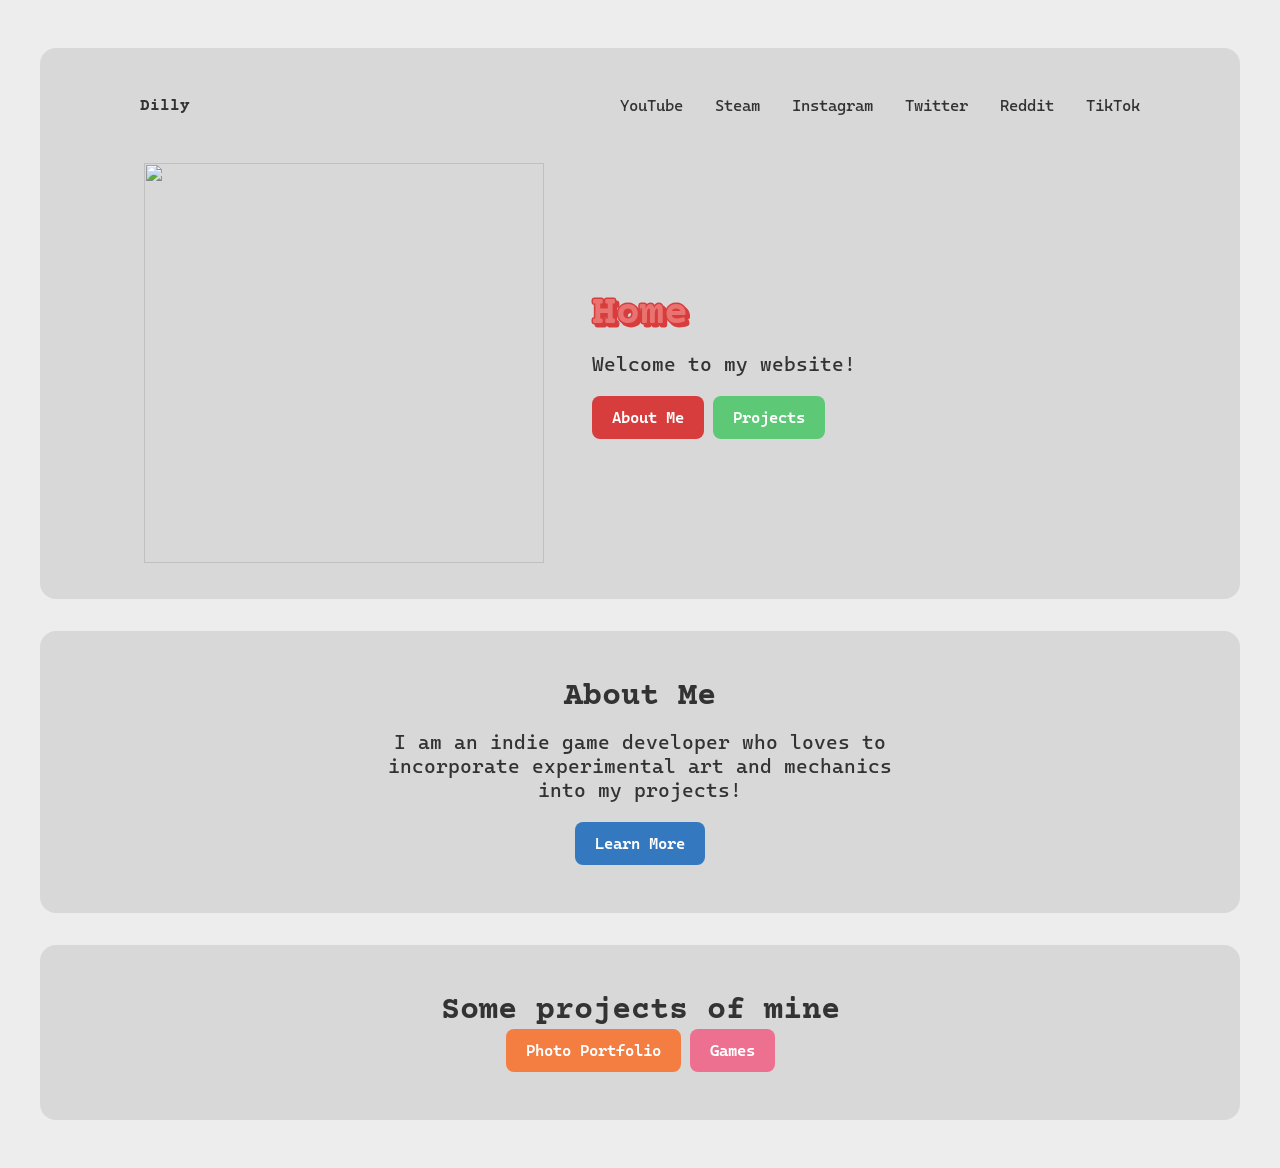
==== index.html @ d57d731a "Add files via upload" ====
<!DOCTYPE html>
<html lang="en">
<head>
    <meta charset="UTF-8">
    <meta name="viewport" content="width=device-width, initial-scale=1.0">
    <title>Dilly</title>
    <link rel="stylesheet" href="style.css">
</head>
<body>
    <header>
        <nav>
            <ul>
                <li><a href="index.html"><span class="title-d">D</span><span class="title-i">i</span><span class="title-l1">l</span><span class="title-l2">l</span><span class="title-y">y</span></a></li>
                <li><a href="https://www.youtube.com/@dilly-b" class="youtube">YouTube</a></li>
                <li><a href="https://store.steampowered.com/search/?publisher=Dilly" class="steam">Steam</a></li>
                <li><a href="https://www.instagram.com/dillybgames/" class="instagram">Instagram</a></li>
                <li><a href="https://x.com/DillyB_Games" class="twitter">Twitter</a></li>
                <li><a href="https://www.reddit.com/user/DillyBGames/" class="reddit">Reddit</a></li>
                <li><a href="https://www.tiktok.com/@dillybgames" class="tiktok">TikTok</a></li>
            </ul>
        </nav>
        <div class="flex-container-nowrap">
            <span class="stacked-images">
                <img height="400px" src="Images/DillyIcon.png" class="disappearing">
                <img height="400px" src="Images/DillyGif.gif" class="appearing">
            </span>
            <span class="text-container">
                <h1 class="red-text">Home</h1>
                <p>Welcome to my website!</p>
                <a href="#about" class="cta-button red">About Me</a>
                <a href="#projects" class="cta-button green">Projects</a>
            </span>
        </div>
    </header>

    <section id="about">
        <div class="flex-container">
            <div class="text-container">
                <h2>About Me</h2>
                <p>I am an indie game developer who loves to incorporate experimental art and mechanics into my projects!</p>
                <a href="about.html" class="cta-button blue">Learn More</a>
            </div>
        </div>
    </section>

    <section id="projects">
        <h2>Some projects of mine</h2>
        <a href="photos.html" class="cta-button yellow">Photo Portfolio</a>
        <a href="games.html" class="cta-button pink">Games</a>
    </section>

</body>
</html>
---- style.css ----
@import url('https://fonts.googleapis.com/css2?family=Courier+Prime:ital,wght@0,400;0,700;1,400;1,700&display=swap');
@import url('https://fonts.googleapis.com/css2?family=Cascadia+Mono:ital,wght@0,200..700;1,200..700&display=swap');

:root {
    --base-color: #ededed;
    --text-color: #333333;
    --red-one: #e87370;
    --red-two: #d83d3d;
    --green-one: #59ea8a;
    --green-two: #5dc976;
    --blue-one: #52bde2;
    --blue-two: #3479bf;
    --yellow-one: #fac05e;
    --yellow-two: #f47d42;
    --pink-one: #f2a6a0;
    --pink-two: #ed7090;
    --color-1: #d8d8d8;
    --color-2: #f3f7f9;
    --color-3: #f6f3f9;
}

* {
    margin: 0;
    padding: 0;
    box-sizing: border-box;
}

html {
    font-family: "Cascadia Mono", 'Courier New', Courier, monospace;
    color: var(--text-color);
}

body {
    padding: 1em;
    background-color: var(--base-color);
}

h1, h2, h3 {
    font-family: "Courier Prime", 'Courier New', Courier, monospace;
}

nav {
    margin: 1em auto 3em auto;
    width: min(1000px, 100%);
}

nav ul {
    display: flex;
    align-items: center;
    list-style-type: none;
    gap: 2em;
}

nav li:first-child {
    margin-right: auto;
    font-family: "Courier Prime", 'Courier New', Courier, monospace;
    font-weight: bold;
}

nav a {
    text-decoration: none;
    color: var(--text-color);
}

nav a:hover {
    text-decoration: underline;
    color: black;
}

.youtube:hover {
    color:firebrick;
} 

.steam:hover {
    color:slategray;
} 

.instagram:hover {
    color:palevioletred;
} 

.twitter:hover {
    color:skyblue;
} 

.reddit:hover {
    color:coral;
} 

.tiktok:hover {
    color:black;
} 

.title-d:hover {
    color:var(--red-one);
    -webkit-text-stroke: 1px var(--red-two);
    filter: drop-shadow(1px 1px 0px var(--red-two));
}

.title-i:hover {
    color:var(--green-one);
    -webkit-text-stroke: 1px var(--green-two);
    filter: drop-shadow(1px 1px 0px var(--green-two));
}

.title-l1:hover {
    color:var(--blue-one);
    -webkit-text-stroke: 1px var(--blue-two);
    filter: drop-shadow(1px 1px 0px var(--blue-two));
}

.title-l2:hover {
    color:var(--yellow-one);
    -webkit-text-stroke: 1px var(--yellow-two);
    filter: drop-shadow(1px 1px 0px var(--yellow-two));
}

.title-y:hover {
    color:var(--pink-one);
    -webkit-text-stroke: 1px var(--pink-two);
    filter: drop-shadow(1px 1px 0px var(--pink-two));
}

header, section {
    margin: 2em auto;
    width: min(75em, 100%);
    background-color: var(--color-1);
    padding: min(2em, 15%);
    border-radius: 1em;
}

.flex-container {
    display: flex;
    justify-content: center;
    align-items: center;
    flex-wrap: wrap;
    gap: 3em;
}

.flex-container-nowrap {
    display: flex;
    justify-content: center;
    align-items: center;
    flex-wrap: nowrap;
    gap: 3em;
}

header img {
    max-width: 100%;
    object-fit: cover;
    object-position: bottom;
}

.stacked-images {
    position: sticky;
    display: inline-block;
}

.disappearing {
    position: relative;
    display: inline-block;
    opacity: 1;
    width: 400px;
}

.disappearing:hover {
    opacity: 0;
}

.appearing {
    position: absolute;
    display: inline-block;
    top: 0;
    left: 0;
    z-index: 10;
    opacity: 0;
    width: 400px;
}

.appearing:hover {
    opacity: 1;
}

.curve-border{
    border-radius: 2em;
}

.text-container {
    flex: 0 1 34em;
}

h1 {
    font-size: 2.5rem;
}

.text-container p {
    margin: .75em 0 1em 0;
    font-size: 1.25rem;
}

.cta-button {
    display: inline-block;
    text-decoration: none;
    color: white;
    background-color: var(--red-two);
    padding: .75em 1.25em;
    border-radius: .5em;
    font-weight: 600;
    cursor: pointer;
}

button {
    margin-top: 0.75em;
    border: 0px;
}

.red {
    background-color: var(--red-two);
}

.red-text {
    color: var(--red-one);
    -webkit-text-stroke: 3px var(--red-two);
    filter: drop-shadow(3px 3px 0px var(--red-two));
    paint-order: stroke fill;
}

.green {
    background-color: var(--green-two);
}

.green-text {
    color: var(--green-one);
    -webkit-text-stroke: 3px var(--green-two);
    filter: drop-shadow(3px 3px 0px var(--green-two));
    paint-order: stroke fill;
}

.blue {
    background-color: var(--blue-two);
}

.blue-text {
    color: var(--blue-one);
    -webkit-text-stroke: 3px var(--blue-two);
    filter: drop-shadow(3px 3px 0px var(--blue-two));
    paint-order: stroke fill;
}

.yellow {
    background-color: var(--yellow-two);
}

.yellow-text {
    color: var(--yellow-one);
    -webkit-text-stroke: 3px var(--yellow-two);
    filter: drop-shadow(3px 3px 0px var(--yellow-two));
    paint-order: stroke fill;
}

.pink {
    background-color: var(--pink-two);
}

.pink-text {
    color: var(--pink-one);
    -webkit-text-stroke: 3px var(--pink-two);
    filter: drop-shadow(3px 3px 0px var(--pink-two));
    paint-order: stroke fill;
}

section {
    padding: 3em min(2em, 15%);
    text-align: center;
}

h2 {
    font-size: 2rem;
}

section p {
    margin-top: 1em;
    font-size: 1.25rem;
}
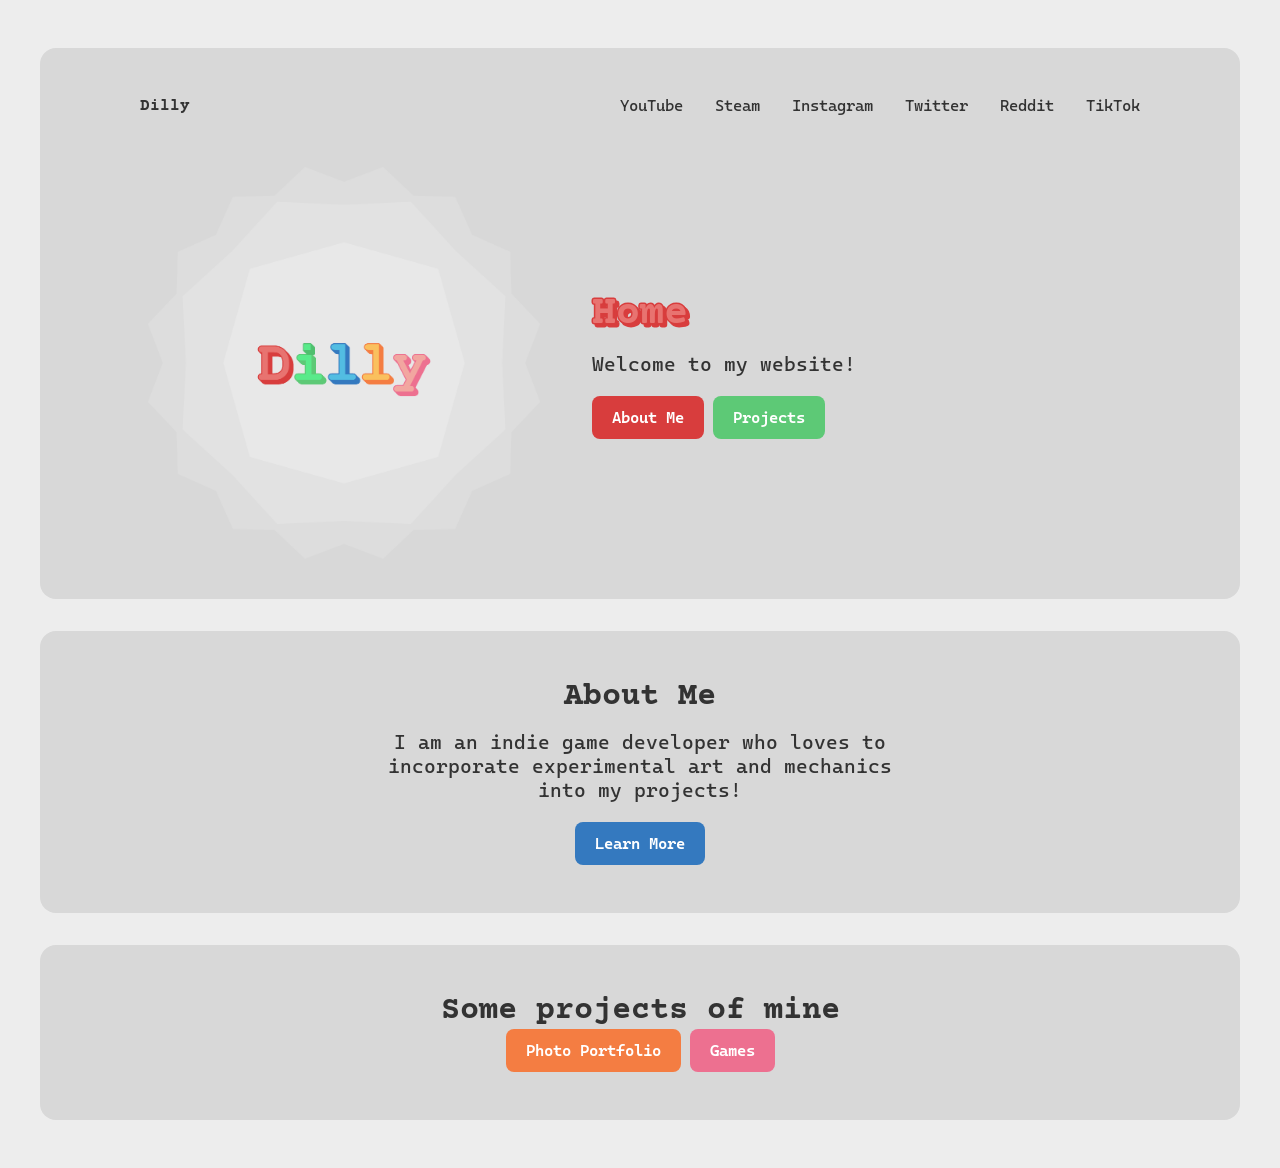
==== commit 2a02e4c2: "Updated mobile optimization Made a bunch of things squish and fit better for mobile viewing. Version" ====
--- a/index.html
+++ b/index.html
@@ -19,7 +19,7 @@
                 <li><a href="https://www.tiktok.com/@dillybgames" class="tiktok">TikTok</a></li>
             </ul>
         </nav>
-        <div class="flex-container-nowrap">
+        <div class="flex-container">
             <span class="stacked-images">
                 <img height="400px" src="Images/DillyIcon.png" class="disappearing">
                 <img height="400px" src="Images/DillyGif.gif" class="appearing">
--- a/style.css
+++ b/style.css
@@ -141,7 +141,7 @@
     display: flex;
     justify-content: center;
     align-items: center;
-    flex-wrap: nowrap;
+    flex-wrap: wrap;
     gap: 3em;
 }
 
@@ -181,8 +181,10 @@
     opacity: 1;
 }
 
-.curve-border{
+.photo-display{
     border-radius: 2em;
+    max-width: 100%;
+    height: auto;
 }
 
 .text-container {
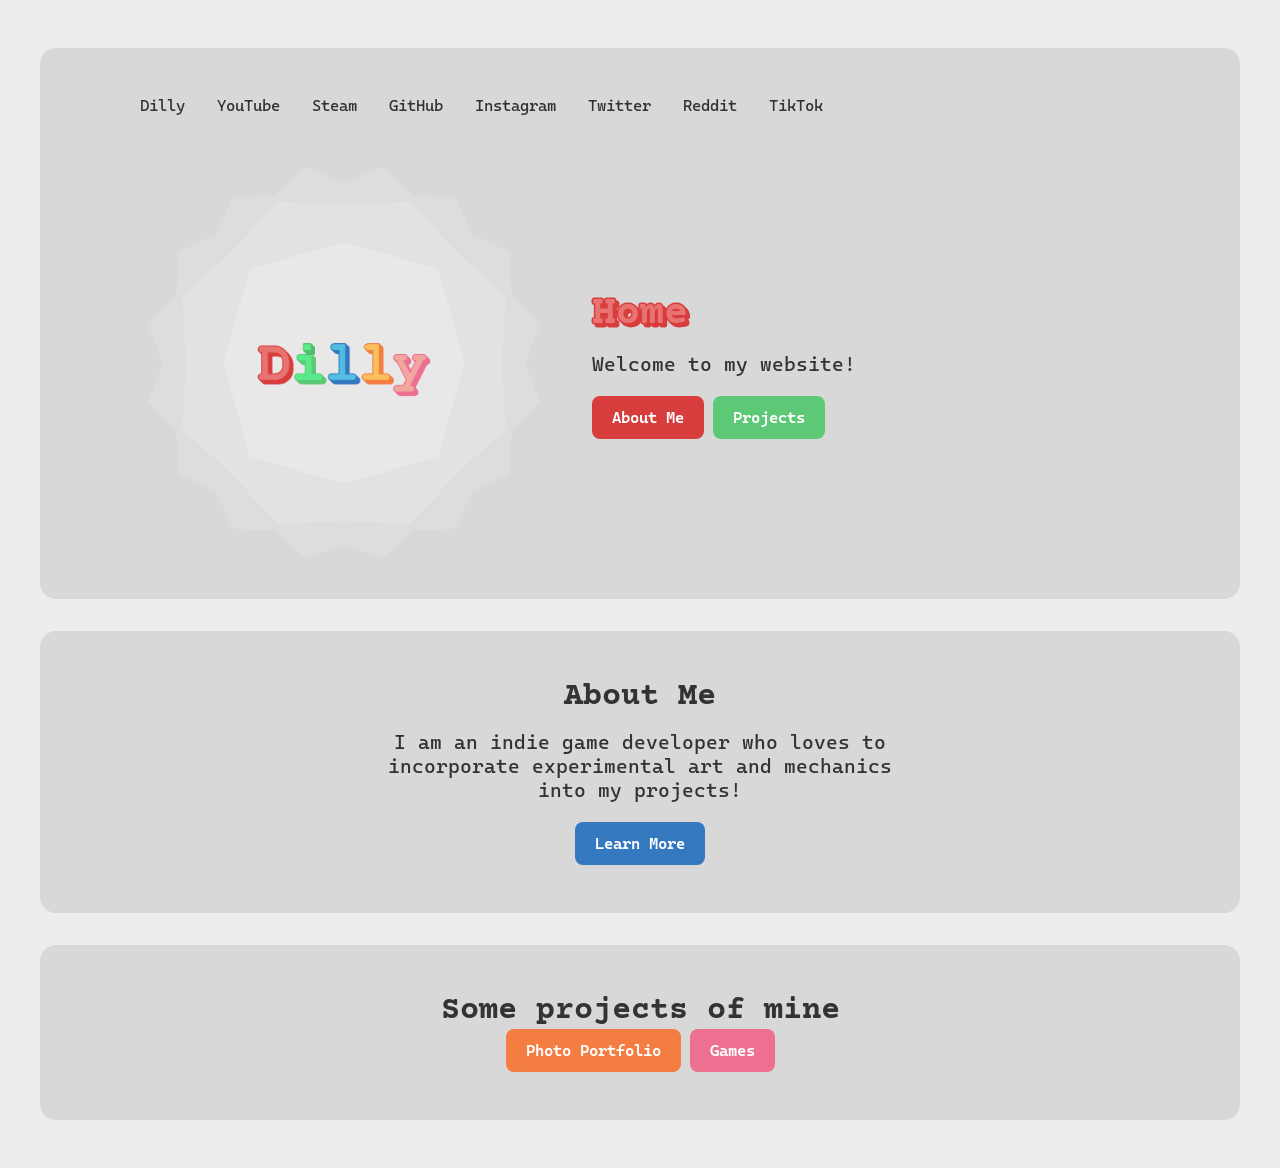
==== commit 8c9e95b1: "Continuing Mobile Optimization Added hamburger menu when screen gets too tight. Hopefully this works" ====
--- a/index.html
+++ b/index.html
@@ -5,14 +5,22 @@
     <meta name="viewport" content="width=device-width, initial-scale=1.0">
     <title>Dilly</title>
     <link rel="stylesheet" href="style.css">
+    <script src="./navsidebar.js" defer></script>
 </head>
 <body>
+    <button id="open-sidebar-button" onclick="openSidebar()">
+        <span class="misc-text">≡</span>
+    </button>
     <header>
-        <nav>
+        <nav id="navbar">
             <ul>
+                <button id="close-sidebar-button" onclick="closeSidebar()">
+                    <span class="misc-text">X</span>
+                </button>
                 <li><a href="index.html"><span class="title-d">D</span><span class="title-i">i</span><span class="title-l1">l</span><span class="title-l2">l</span><span class="title-y">y</span></a></li>
                 <li><a href="https://www.youtube.com/@dilly-b" class="youtube">YouTube</a></li>
                 <li><a href="https://store.steampowered.com/search/?publisher=Dilly" class="steam">Steam</a></li>
+                <li><a href="https://github.com/Dilly-Interactive" class="github">GitHub</a></li>
                 <li><a href="https://www.instagram.com/dillybgames/" class="instagram">Instagram</a></li>
                 <li><a href="https://x.com/DillyB_Games" class="twitter">Twitter</a></li>
                 <li><a href="https://www.reddit.com/user/DillyBGames/" class="reddit">Reddit</a></li>
--- a/style.css
+++ b/style.css
@@ -39,6 +39,10 @@
     font-family: "Courier Prime", 'Courier New', Courier, monospace;
 }
 
+.misc-text {
+    font-size: 3rem;
+}
+
 nav {
     margin: 1em auto 3em auto;
     width: min(1000px, 100%);
@@ -58,8 +62,10 @@
 }
 
 nav a {
+    display: flex;
     text-decoration: none;
     color: var(--text-color);
+    background-color: var(--color-1);
 }
 
 nav a:hover {
@@ -75,6 +81,10 @@
     color:slategray;
 } 
 
+.github:hover {
+    color: darkslateblue;
+}
+
 .instagram:hover {
     color:palevioletred;
 } 
@@ -90,6 +100,51 @@
 .tiktok:hover {
     color:black;
 } 
+
+#open-sidebar-button{
+    display: none;
+    background: none;
+    border: none;
+}
+
+#close-sidebar-button{
+    display: none;
+    background: none;
+    border: none;
+}
+
+@media screen and (max-width: 850px) {
+    #open-sidebar-button, #close-sidebar-button{
+        display: block;
+        background-color: var(--color-1);
+        border-radius: 0.5em;
+    }
+    nav{
+        font-size: 1.3rem;
+        font-weight: bold;
+        position: fixed;
+        top: 0;
+        right: -100%;
+        height: 100vh;
+        width: min(15em, 100%);
+        z-index: 10;
+        background-color: var(--color-1);
+        border-radius: 1em;
+        transition: right 300ms ease-out;
+    }
+    nav.show{
+        right: 0;
+    }
+    nav ul{
+        width: 100%;
+        flex-direction: column;
+    }
+    nav a{
+        width: 100%;
+        padding-bottom: 2em;
+        justify-self: center;
+    }
+}
 
 .title-d:hover {
     color:var(--red-one);
@@ -154,6 +209,8 @@
 .stacked-images {
     position: sticky;
     display: inline-block;
+    max-width: 100%;
+    height: auto;
 }
 
 .disappearing {
@@ -161,6 +218,8 @@
     display: inline-block;
     opacity: 1;
     width: 400px;
+    max-width: 100%;
+    height: auto;
 }
 
 .disappearing:hover {
@@ -175,6 +234,8 @@
     z-index: 10;
     opacity: 0;
     width: 400px;
+    max-width: 100%;
+    height: auto;
 }
 
 .appearing:hover {
